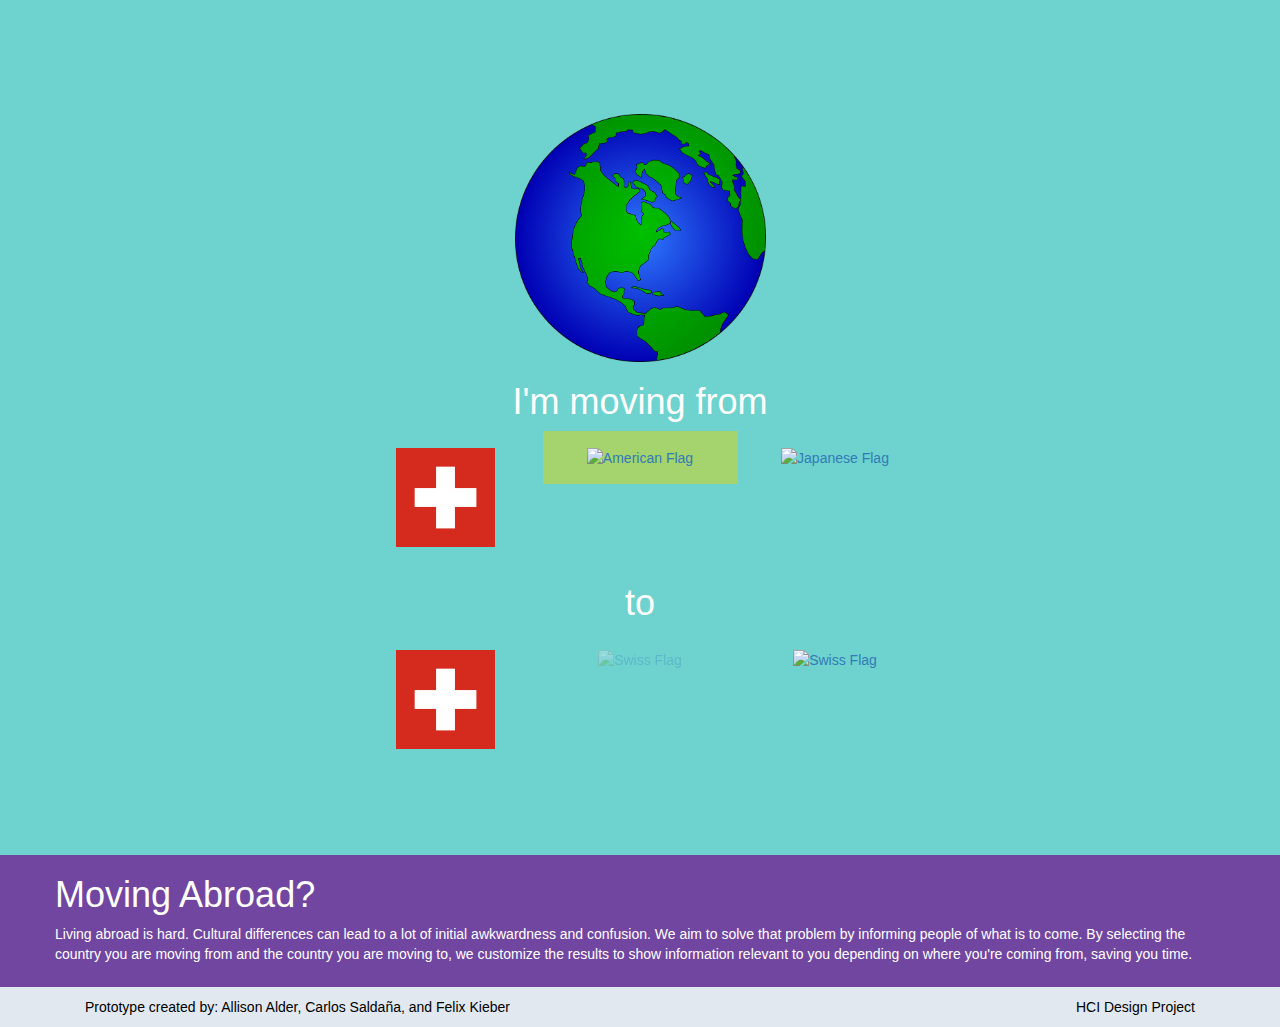
==== americahighlight.html @ 10026191 "fixed reporting page" ====
<!DOCTYPE html>
<html>
  <head>
    <title>HCI Project</title>
    <meta name="viewport" content="width=device-width, initial-scale=1">
    <link rel="stylesheet" href="https://maxcdn.bootstrapcdn.com/bootstrap/3.3.7/css/bootstrap.min.css">
    <script src="https://ajax.googleapis.com/ajax/libs/jquery/3.1.1/jquery.min.js"></script>
    <script src="https://maxcdn.bootstrapcdn.com/bootstrap/3.3.7/js/bootstrap.min.js"></script>

    <link rel="stylesheet" type="text/css" href="style.css">
  </head>
  <body>
    <div id="hero">
      <div class="container">
        <div class="row">
          <img src="img/globe.png" alt-text="Globe">
        </div>
        <div class="row">
          <h1> I'm moving from </h1>
          <div class="options">
            <div class="col-md-2 col-md-offset-3">
              <a href="#">
                <img src="img/switzerland.png" alt="Swiss Flag">
              </a>
            </div>
            <div class="col-md-2 highlight">
              <a href="#">
                <img src="img/america.png" alt="American Flag">
              </a>
            </div>
            <div class="col-md-2">
              <a href="japanhighlight.html">
                <img src="img/japan.png" alt="Japanese Flag">
              </a>
            </div>
          </div>
        </div>
        <div class="row">
          <h1> to </h1>
        </div>
        <div class="row">
          <div class="options">
            <div class="col-md-2 col-md-offset-3">
              <a href="switzerland.html">
                <img src="img/switzerland.png" alt="Swiss Flag">
              </a>
            </div>
            <div class="col-md-2 gray">
              <a href="#">
                <img src="img/america.png" alt="Swiss Flag">
              </a>
            </div>
            <div class="col-md-2">
              <a href="switzerland.html">
                <img src="img/japan.png" alt="Swiss Flag">
              </a>
            </div>
          </div>
        </div>
      </div>
    </div>
    <div id="explanation">
      <div class="container">
        <div class="row">
          <h1> Moving Abroad? </h1>
        </div>
        <div class="row">
          <p> Living abroad is hard. Cultural differences can lead to a lot of initial awkwardness and confusion. We aim to solve that problem by informing people of what is to come. By selecting the country you are moving from and the country you are moving to, we customize the results to show information relevant to you depending on where you're coming from, saving you time.</p>
        </div>
      </div>
    </div>
     <div id="base">
      <div class="container">
        <div class="col-md-6">
          <p>Prototype created by: Allison Alder, Carlos Saldaña, and Felix Kieber</p>
        </div>
        <div class="col-md-6">
          <div class="right-align">
            <p>HCI Design Project</p>
          </div>
        </div>
      </div>
    </div>
  </body>
</html>
---- style.css ----
body {
  color: #000000;
  height: 95%;
}

img {
  padding: 50px 50px 0px 50px;
}

#hero {
  margin: 0;
  width: 100%;
  height: 100%;
  min-height: 100%;
  padding-top: 5%;
  padding-bottom: 7%;

  background-size: 100% 100%;
  background-color: #6ed3cf;
  text-align: center;
}

#hero h1 {
  text-align: center;
  color: #FFFFFF;
}

#hero img {
  width: 30%;
}

#hero .options img{
  width: 80%;
  padding-left: 10%;
  padding-right: 10%;
  padding-top: 10%;
  padding-bottom: 10%;
}

#hero .options a:visted {
  background-color: #A5D36E;
}

#hero .options .highlight {
  background-color: #A5D36E;
}

#hero .options .gray {
  -webkit-filter: grayscale(1);
  filter: grayscale(1);
  -webkit-filter: opacity(.3);
  filter: opacity(.3);
}

#explanation {
  background-color: #7146a0;
  color: #FFFFFF;
  padding-bottom: 1%;
}

#base {
  background-color: #e1e8f0;
  padding-top:10px;
}

#base .right-align {
  text-align: right;
}

.country {
  margin: 0;
  width: 100%;
  height: 100%;
  min-height: 100%;
  padding-bottom: 10%;

  background-size: 100% 100%;
  text-align: center;
}

.addMore {
  background-color: #e1e8f0;
  padding-top:10px;
}

#report .countrySelectorReport{
  text-align: center;
  padding-bottom: 5%;
}

#report .countrySelectorReport img{
  padding-bottom: 3%;
}

#report .home {
  margin-top: 40%;
}

#notification {
  background-color: #d3d3d3;
  padding-top: .5%;
  color: green;
}
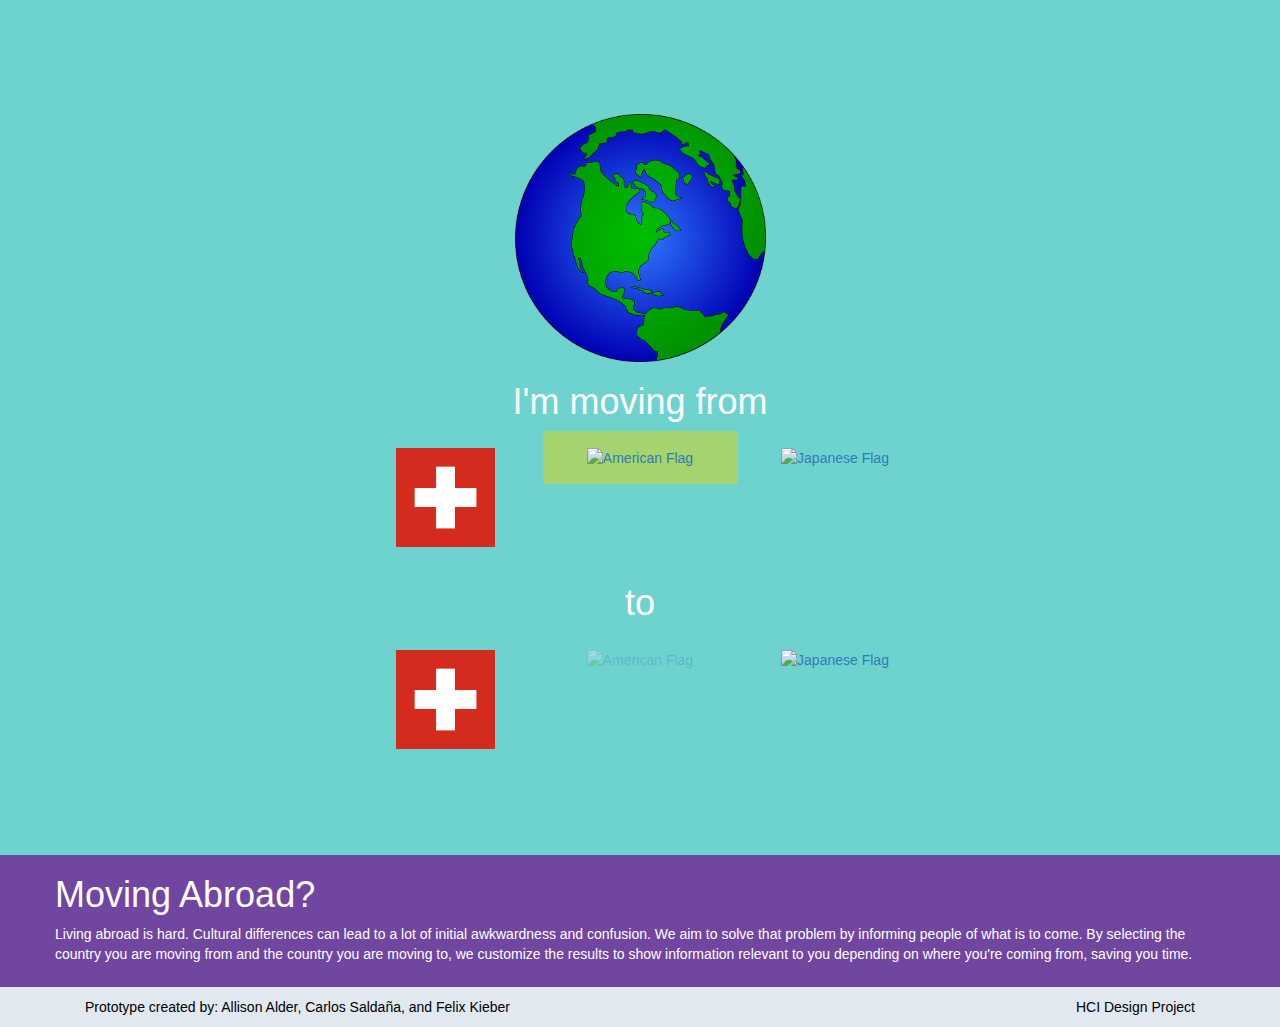
==== commit b39fc162: "fixed alt text on images" ====
--- a/americahighlight.html
+++ b/americahighlight.html
@@ -48,12 +48,12 @@
             </div>
             <div class="col-md-2 gray">
               <a href="#">
-                <img src="img/america.png" alt="Swiss Flag">
+                <img src="img/america.png" alt="American Flag">
               </a>
             </div>
             <div class="col-md-2">
               <a href="switzerland.html">
-                <img src="img/japan.png" alt="Swiss Flag">
+                <img src="img/japan.png" alt="Japanese Flag">
               </a>
             </div>
           </div>
